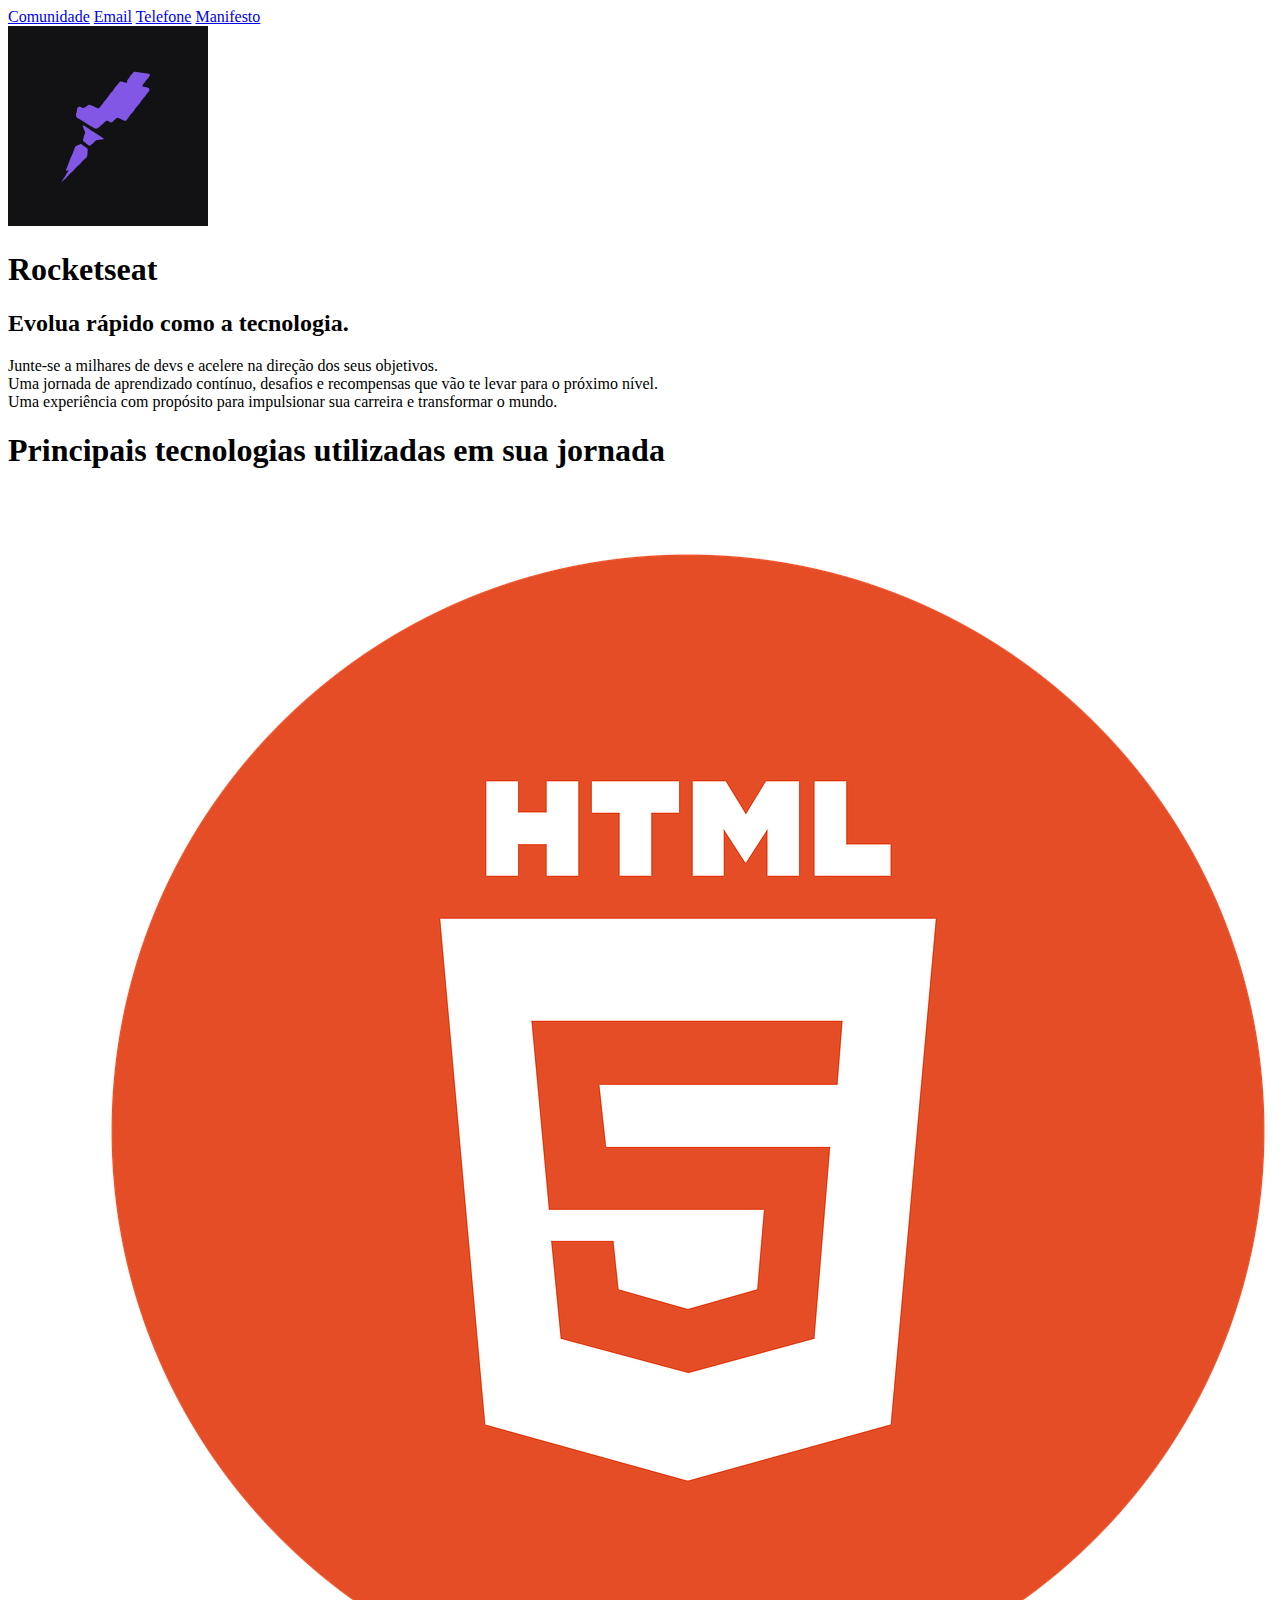
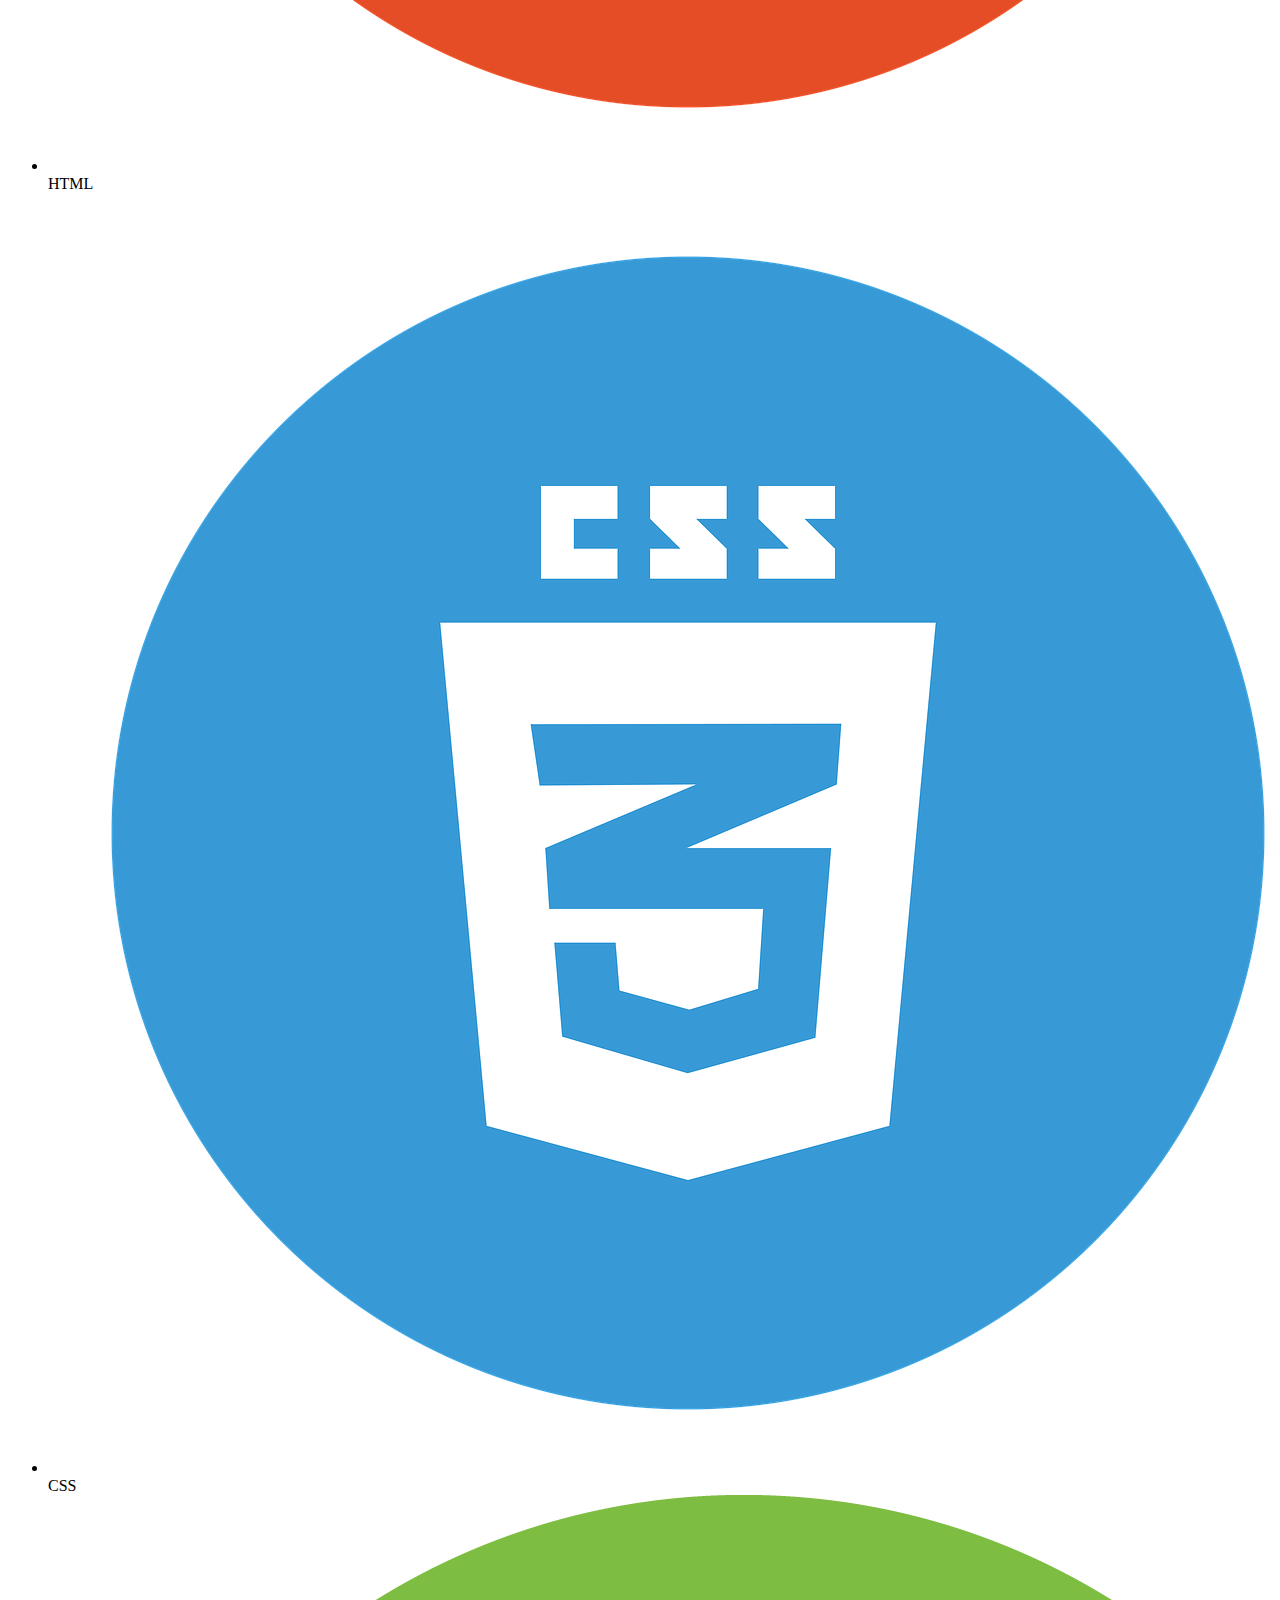
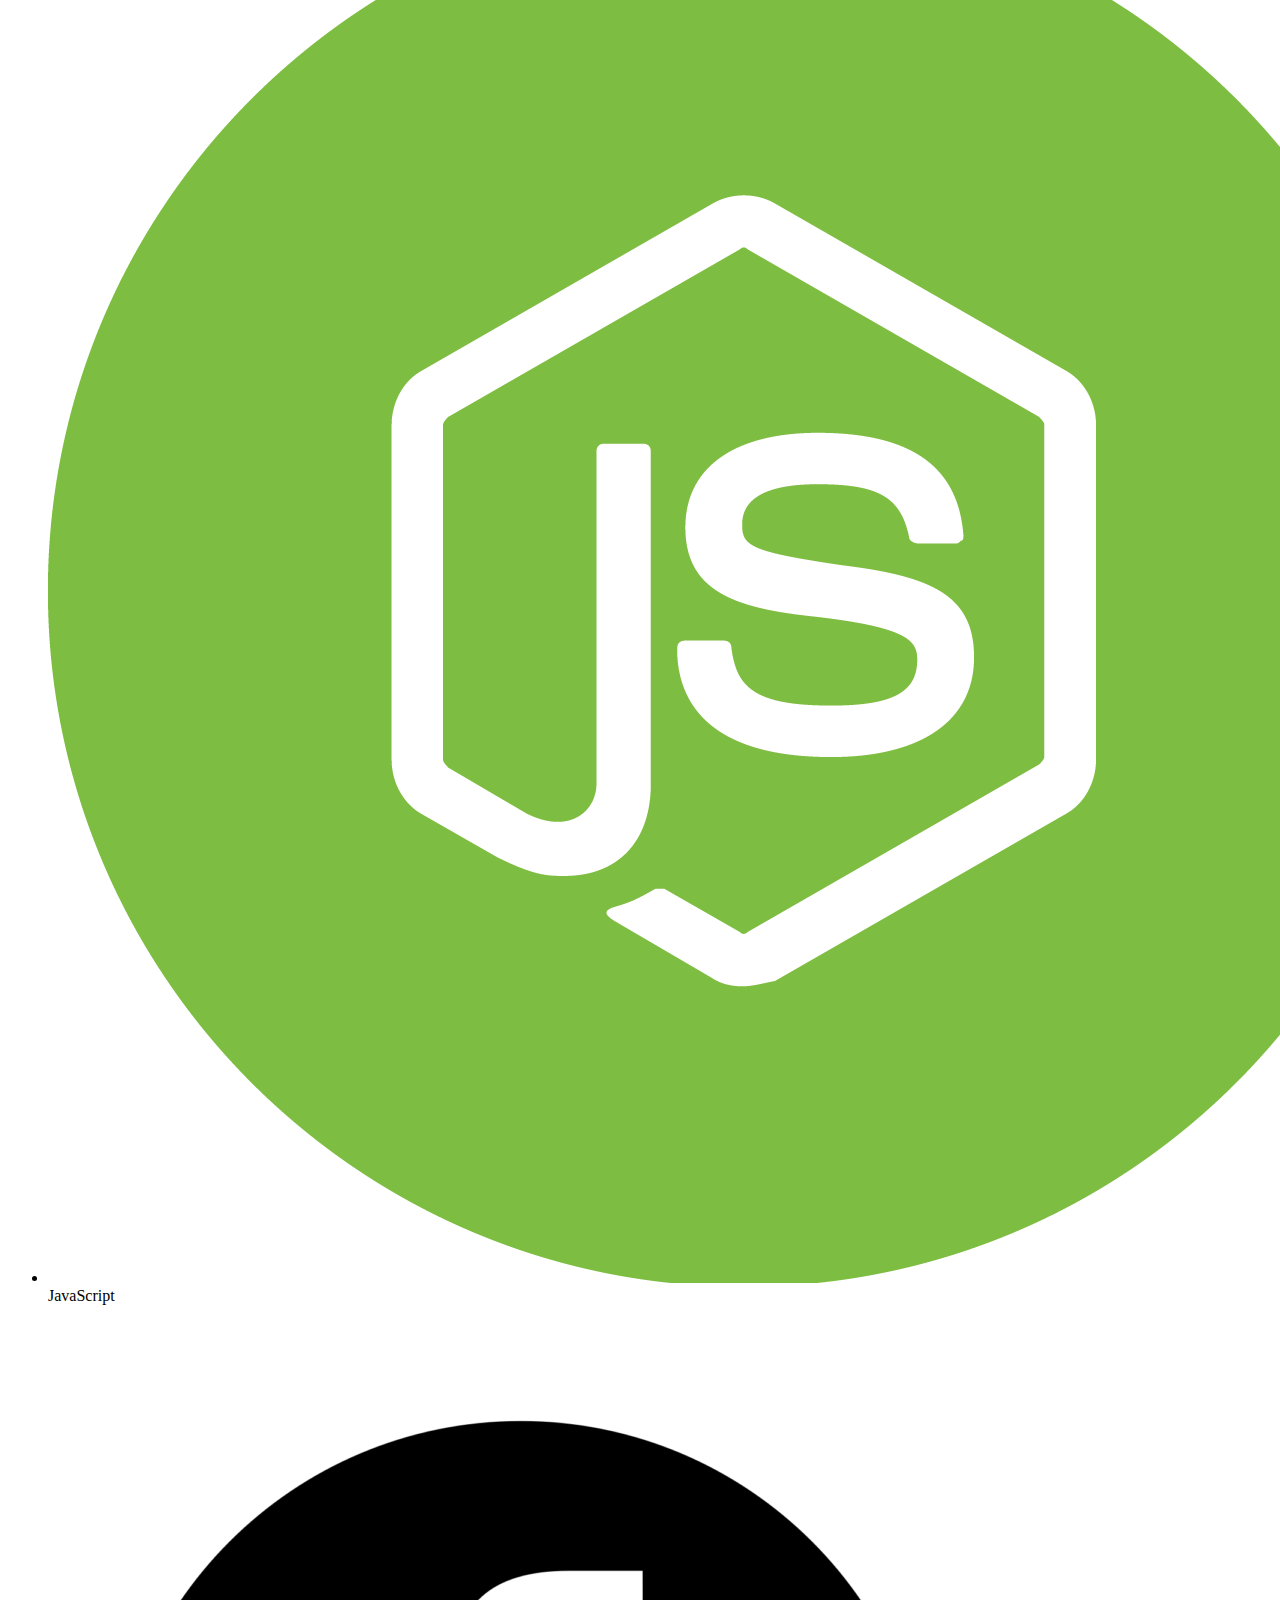
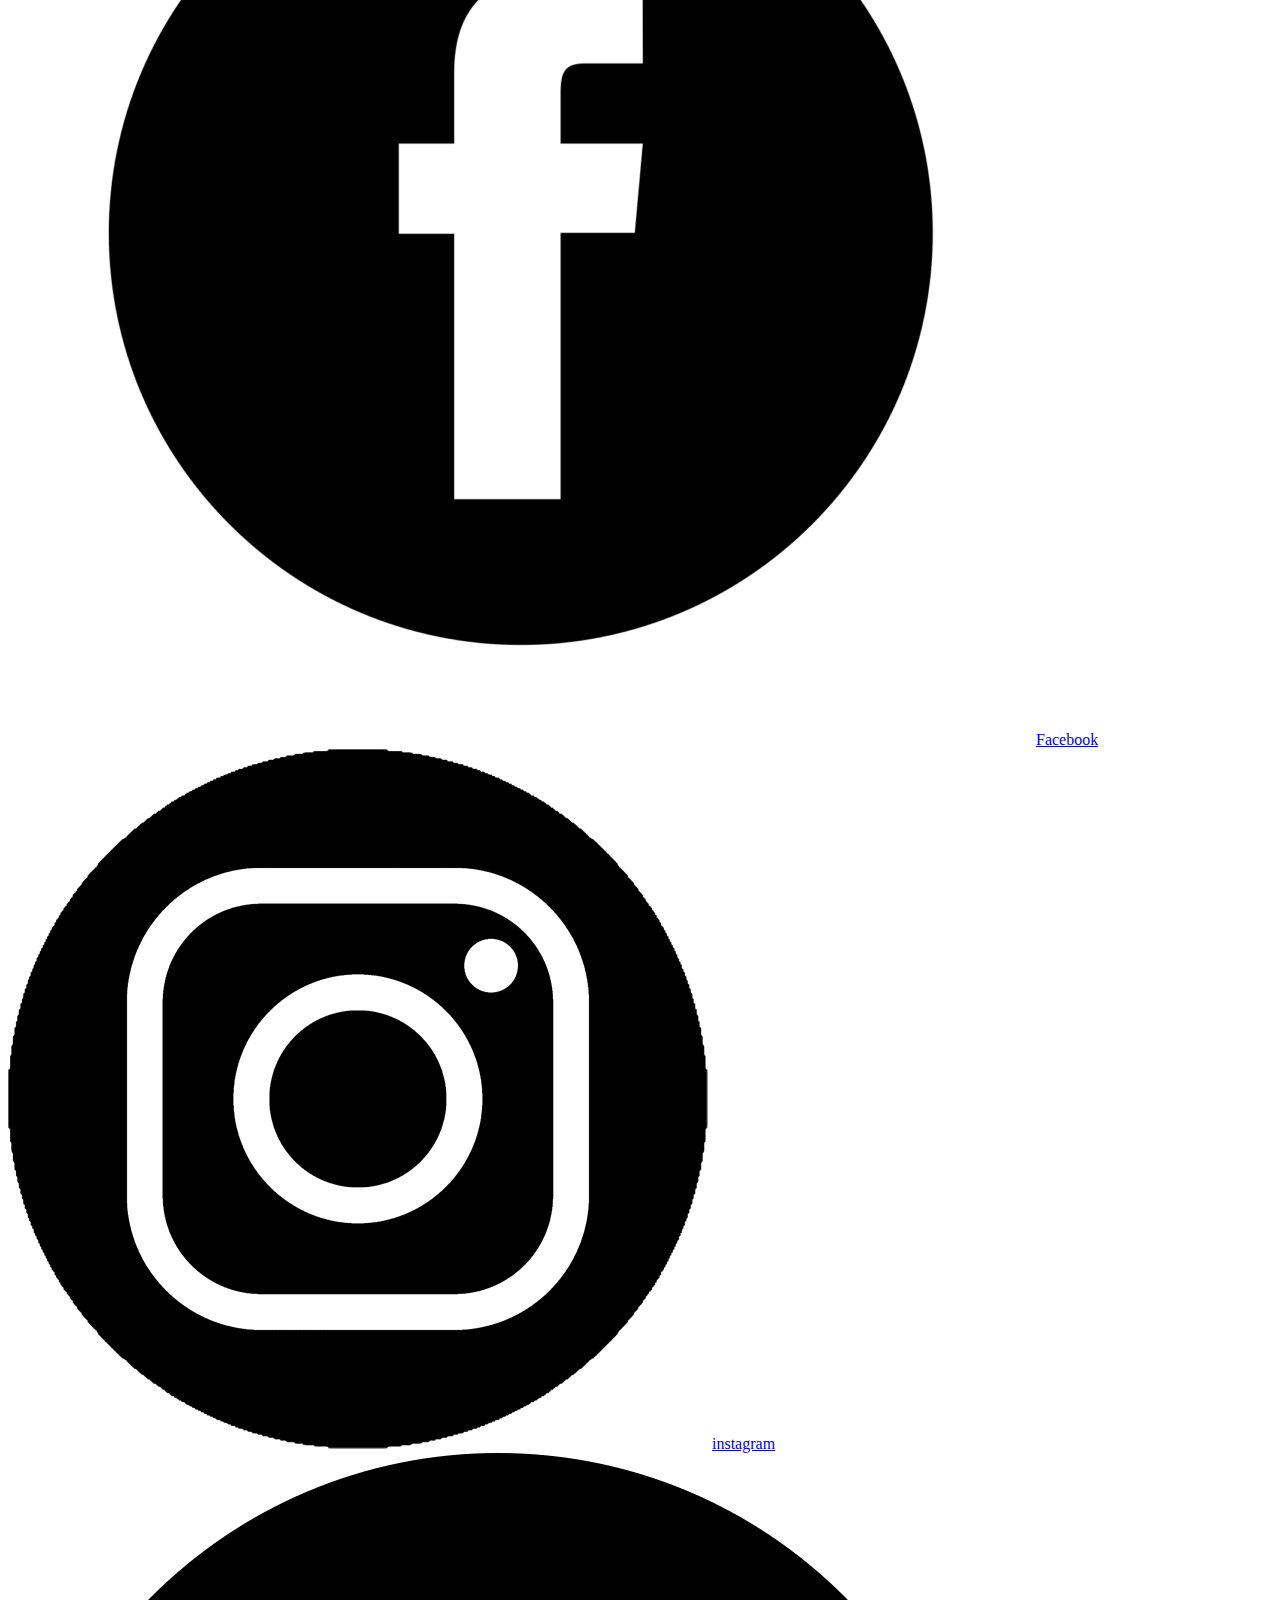
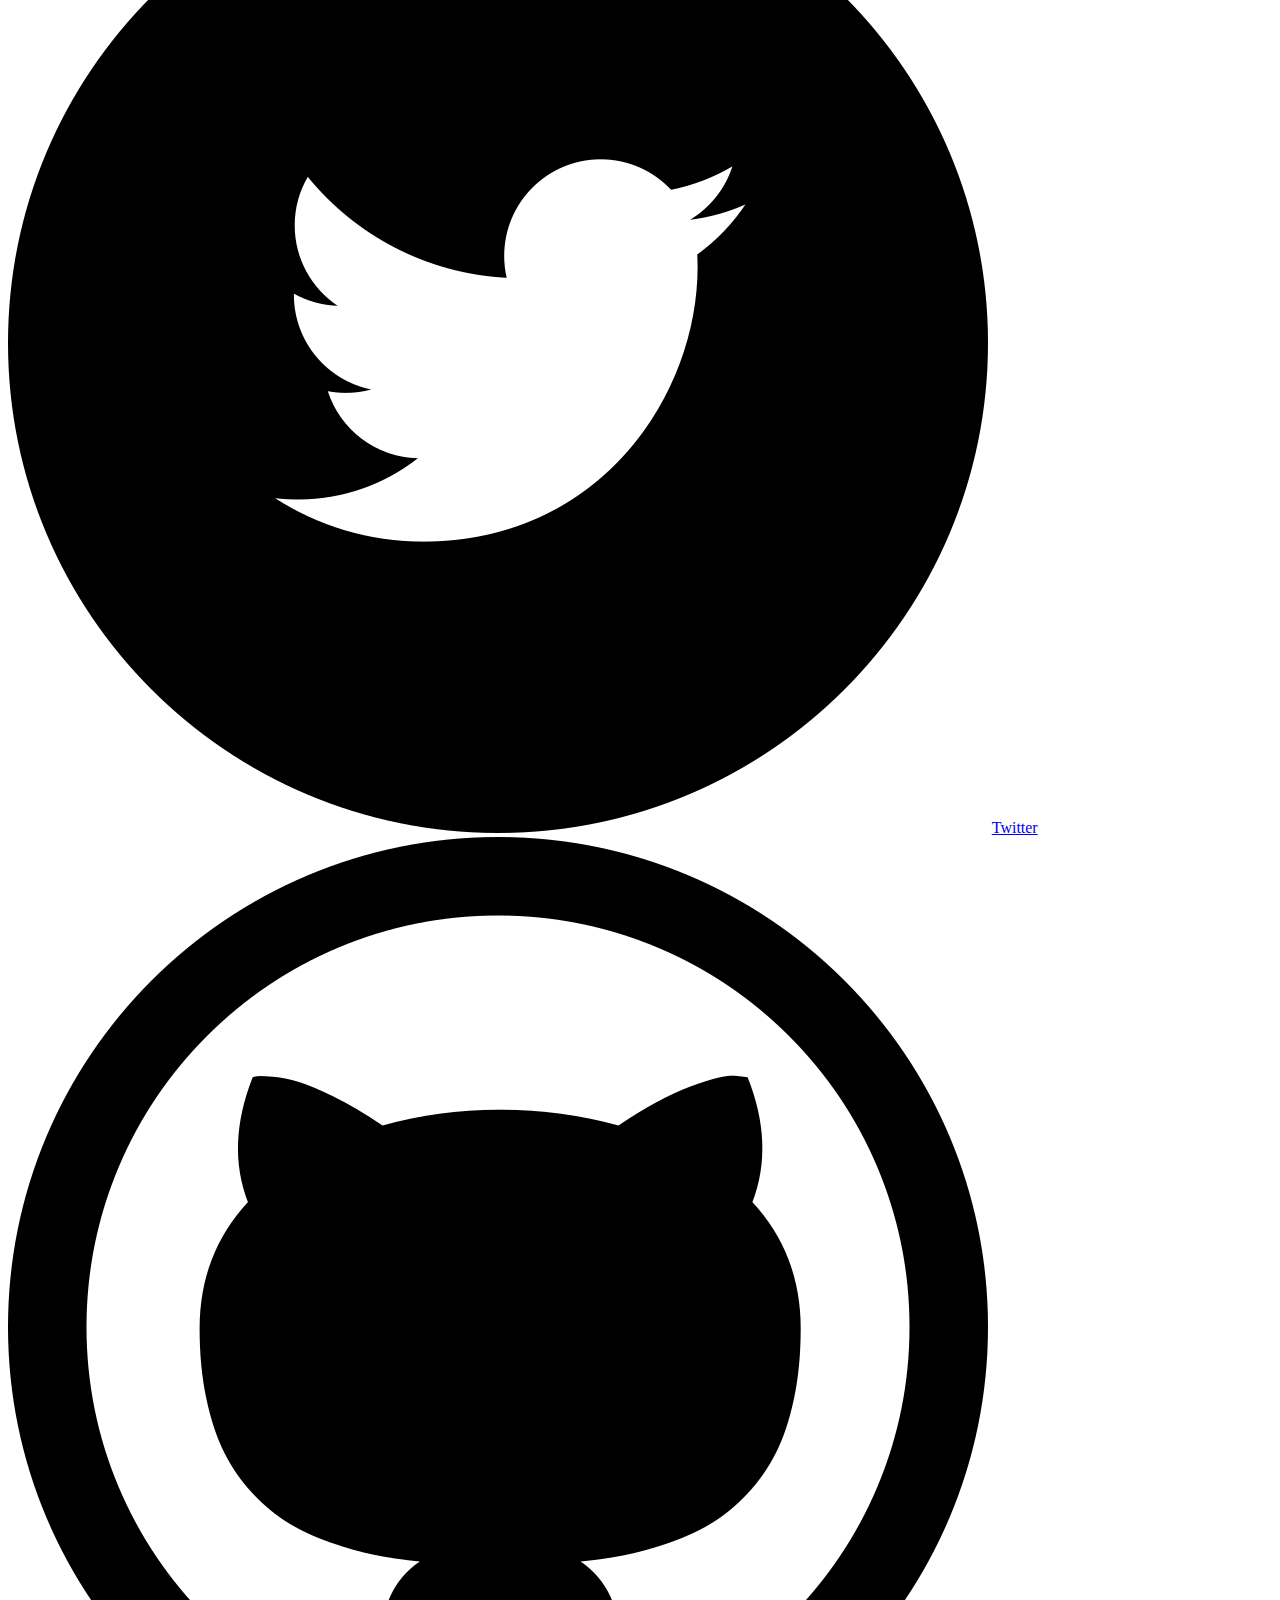
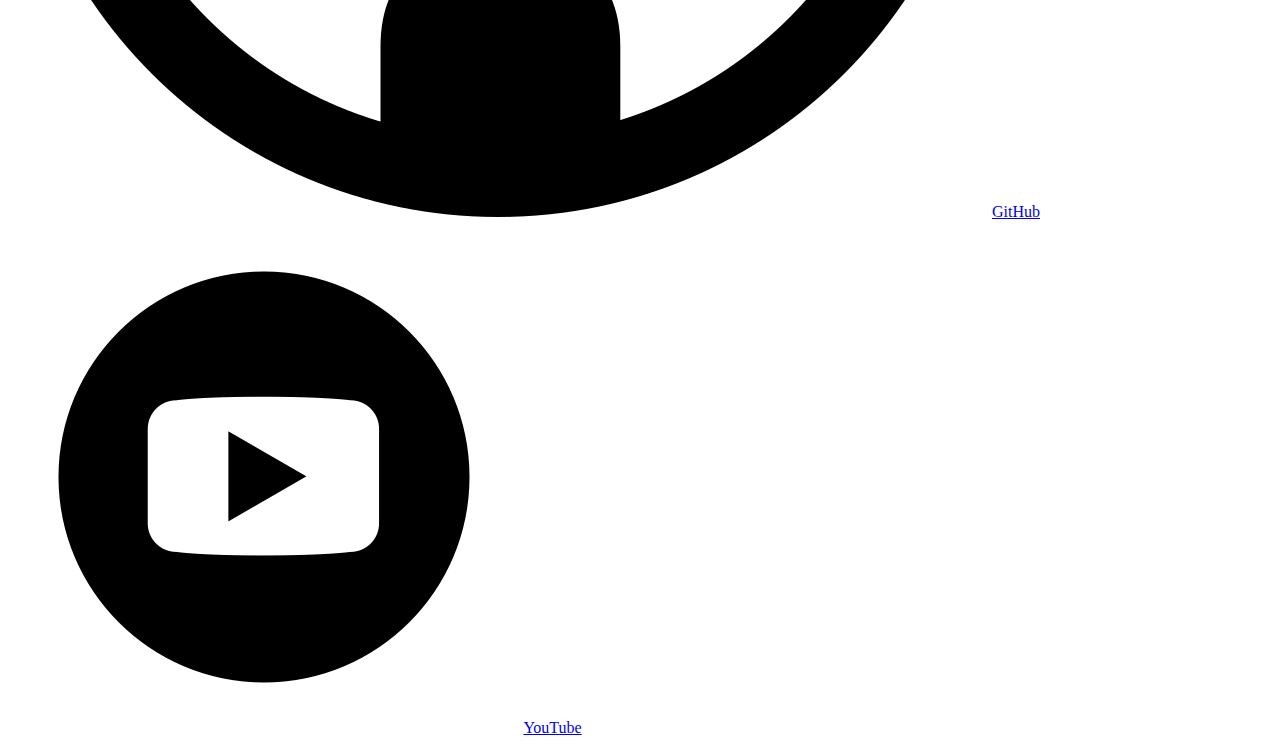
==== Introducao_no_Front-end/Desafio2.2-Pagina_de_descricao/index.html @ 9e000e7d "Finalization of the description page" ====
<!DOCTYPE html>
<html>
  <head>
    <link rel="icon" href="./images/favicon.ico" type="image/x-icon" />
    <title>Diogo Santana</title>
    <link rel="stylesheet" href="style.css" />
  </head>

  <body>
    <header>
      <div class="links">
        <a href="https://discordapp.com/invite/gCRAFhc">Comunidade</a>
        <a href="mailto:oi@rocketseat.com.br">Email</a>
        <a href="tel:+5547992078767">Telefone</a>
        <a href="https://rocketseat.com.br/manifesto">Manifesto</a>
      </div>
    </header>

    <div id="wrapper">
      <img src="./images/logo.png" alt="Logo Rocketseat" />
      <h1>Rocketseat</h1>
      <h2>Evolua rápido como a tecnologia.</h2>
      <p>
        Junte-se a milhares de devs e acelere na direção dos seus objetivos.<br />Uma
        jornada de aprendizado contínuo, desafios e recompensas que vão te levar
        para o próximo nível.<br />Uma experiência com propósito para
        impulsionar sua carreira e transformar o mundo.
      </p>
    </div>

    <div id="techs">
      <h1>Principais tecnologias utilizadas em sua jornada</h1>
      <ul>
        <li><img src="./images/html.png" />HTML</li>
        <li><img src="./images/css.png" />CSS</li>
        <li><img src="./images/JavaScript.png" />JavaScript</li>
      </ul>
    </div>

    <footer>
      <div class="network">
        <div id="links">
          <img src="./images/facebook.png" />
          <a href="http://fb.com/rocketseat" target="_blank">Facebook</a>
        </div>
        <div id="links">
          <img src="./images/instagram.png" />
          <a href="http://instagram.com/rocketseat_oficial" target="_blank"
            >instagram</a
          >
        </div>
        <div id="links">
          <img src="./images/twitter.png" />
          <a href="http://twitter.com/rocketseat" target="_blank">Twitter</a>
        </div>
        <div id="links">
          <img src="./images/github.png" />
          <a href="https://github.com/rocketseat-education" target="_blank"
            >GitHub</a
          >
        </div>
        <div id="links">
          <img src="./images/youtube.png" />
          <a href="http://youtube.com/rocketseat" target="_blank">YouTube</a>
        </div>
      </div>
    </footer>
  </body>
</html>
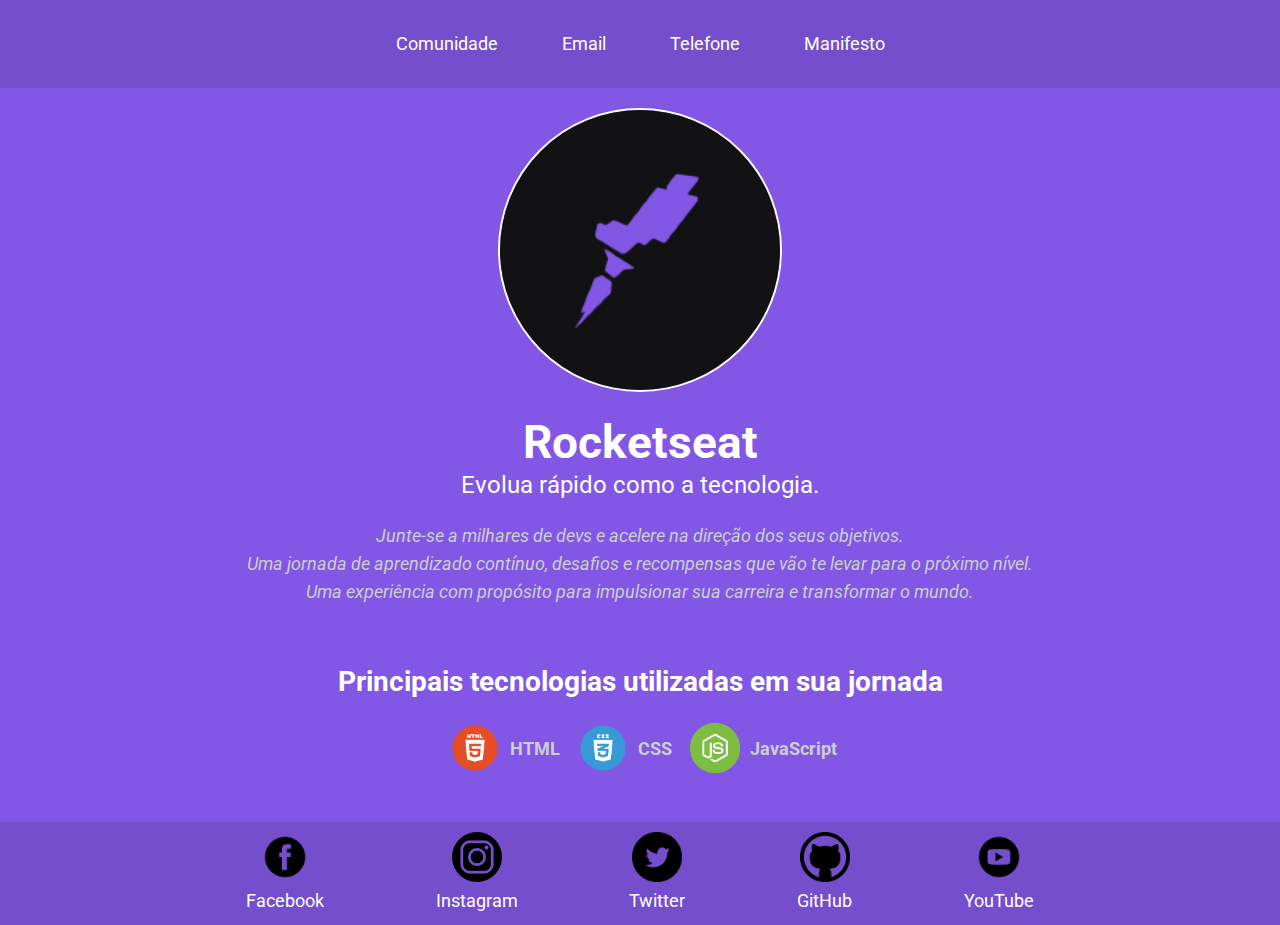
==== commit dc7b149f: "Finalization of the description page" ====
--- a/Introducao_no_Front-end/Desafio2.2-Pagina_de_descricao/index.html
+++ b/Introducao_no_Front-end/Desafio2.2-Pagina_de_descricao/index.html
@@ -46,7 +46,7 @@
         <div id="links">
           <img src="./images/instagram.png" />
           <a href="http://instagram.com/rocketseat_oficial" target="_blank"
-            >instagram</a
+            >Instagram</a
           >
         </div>
         <div id="links">
--- a/Introducao_no_Front-end/Desafio2.2-Pagina_de_descricao/style.css
+++ b/Introducao_no_Front-end/Desafio2.2-Pagina_de_descricao/style.css
@@ -0,0 +1,133 @@
+@import url("https://fonts.googleapis.com/css2?family=Roboto:ital,wght@0,400;0,500;0,700;1,400;1,500;1,700&display=swap");
+
+* {
+  margin: 0;
+  padding: 0;
+  border: 0;
+}
+
+body {
+  background: #8257e5;
+  font-family: "Roboto", sans-serif;
+}
+
+header {
+  padding: 30px;
+  background: rgba(0, 0, 0, 0.1);
+}
+
+.links {
+  text-align: center;
+}
+
+.links a {
+  color: white;
+  font-size: 18px;
+  line-height: 28px;
+  margin: 0 30px;
+  text-decoration: none;
+}
+
+.links a:hover {
+  color: #929292;
+  transition: color 200ms;
+}
+
+#wrapper {
+  text-align: center;
+  padding: 20px;
+}
+
+#wrapper img {
+  height: 280px;
+  border: 2.5px solid white;
+  border-radius: 50%;
+  margin-bottom: 20px;
+}
+
+#wrapper h1 {
+  color: #ffffff;
+  font-size: 46px;
+  line-height: 52px;
+  font-weight: bold;
+}
+
+#wrapper h2 {
+  font-size: 24px;
+  line-height: 34px;
+  color: #ffffff;
+  font-weight: normal;
+}
+
+#wrapper p {
+  font-size: 18px;
+  line-height: 28px;
+  font-style: italic;
+  font-weight: normal;
+  color: #cecece;
+  margin: 20px auto;
+}
+
+#techs {
+  text-align: center;
+  padding: 20px;
+}
+#techs h1 {
+  color: #ffffff;
+  font-size: 28px;
+  line-height: 32px;
+  font-weight: bold;
+}
+
+#techs ul {
+  padding: 15px;
+}
+
+#techs ul li {
+  display: inline-flex;
+  align-items: center;
+  text-align: center;
+  margin-right: 4px;
+  color: #cecece;
+  font-size: 18px;
+  font-weight: bold;
+}
+
+#techs ul li img {
+  height: 50px;
+  padding: 10px;
+}
+
+footer {
+  padding: 10px;
+  background: rgba(0, 0, 0, 0.1);
+}
+
+.network {
+  display: flex;
+  align-items: center;
+  text-align: center;
+  max-width: 900px;
+  margin: 0 auto;
+}
+
+#links {
+  display: flex;
+  flex-direction: column;
+  align-items: center;
+  text-align: center;
+  margin: 0 auto;
+}
+
+#links img {
+  height: 50px;
+}
+
+#links a {
+  color: white;
+  font-size: 18px;
+  line-height: 28px;
+  margin: 0 30px;
+  padding-top: 5px;
+  text-decoration: none;
+}
